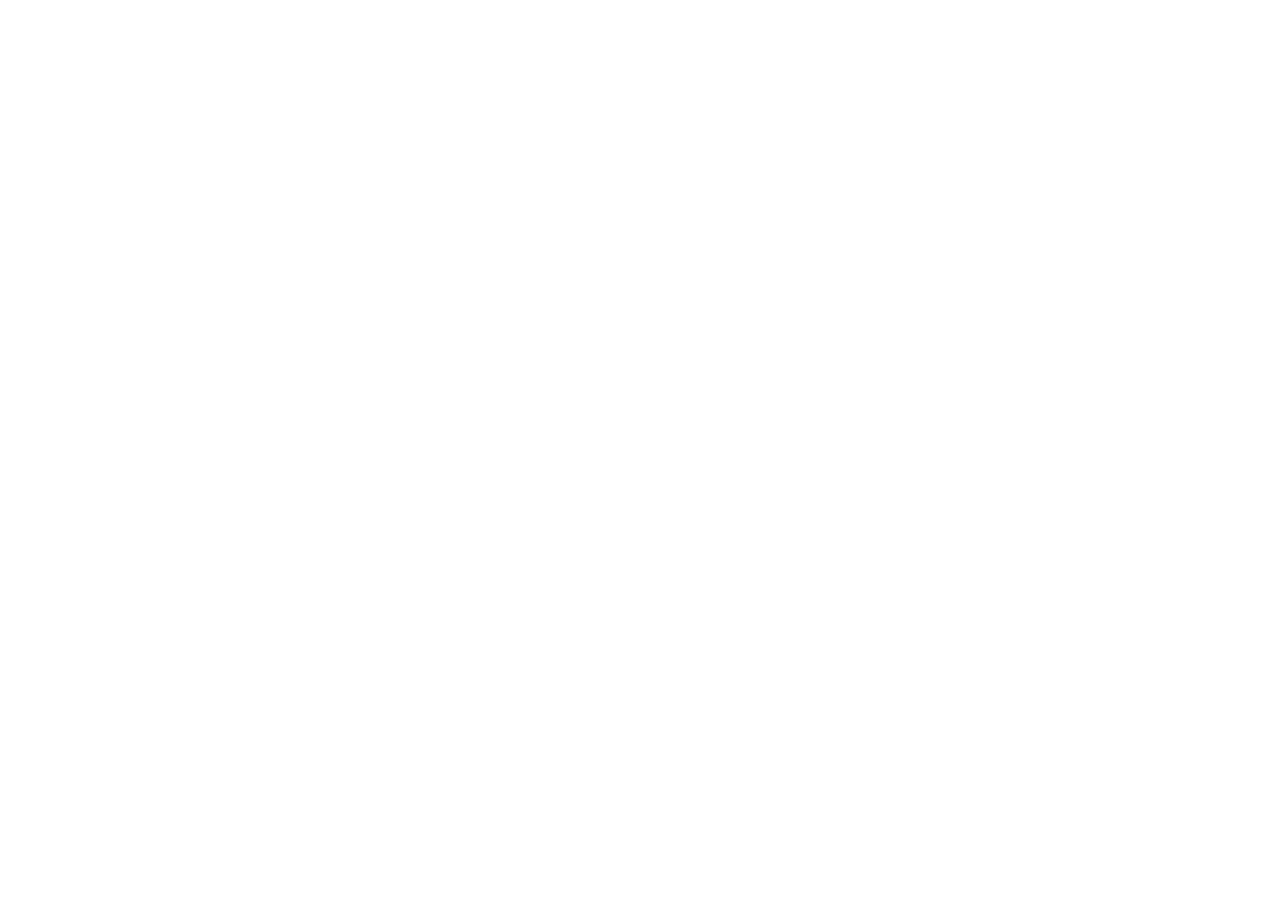
==== assets/index.html @ bbfa01c7 "add base file structure" ====
<!DOCTYPE html>
<html>
<head>
  <link rel="stylesheet" type="text/css" href="main.css">
  <meta charset="utf-8">
  <title>Simple site</title>
  <meta name="viewport" content="width=device-width, initial-scale=1">
</head>
<body>
  
</body>
</html>
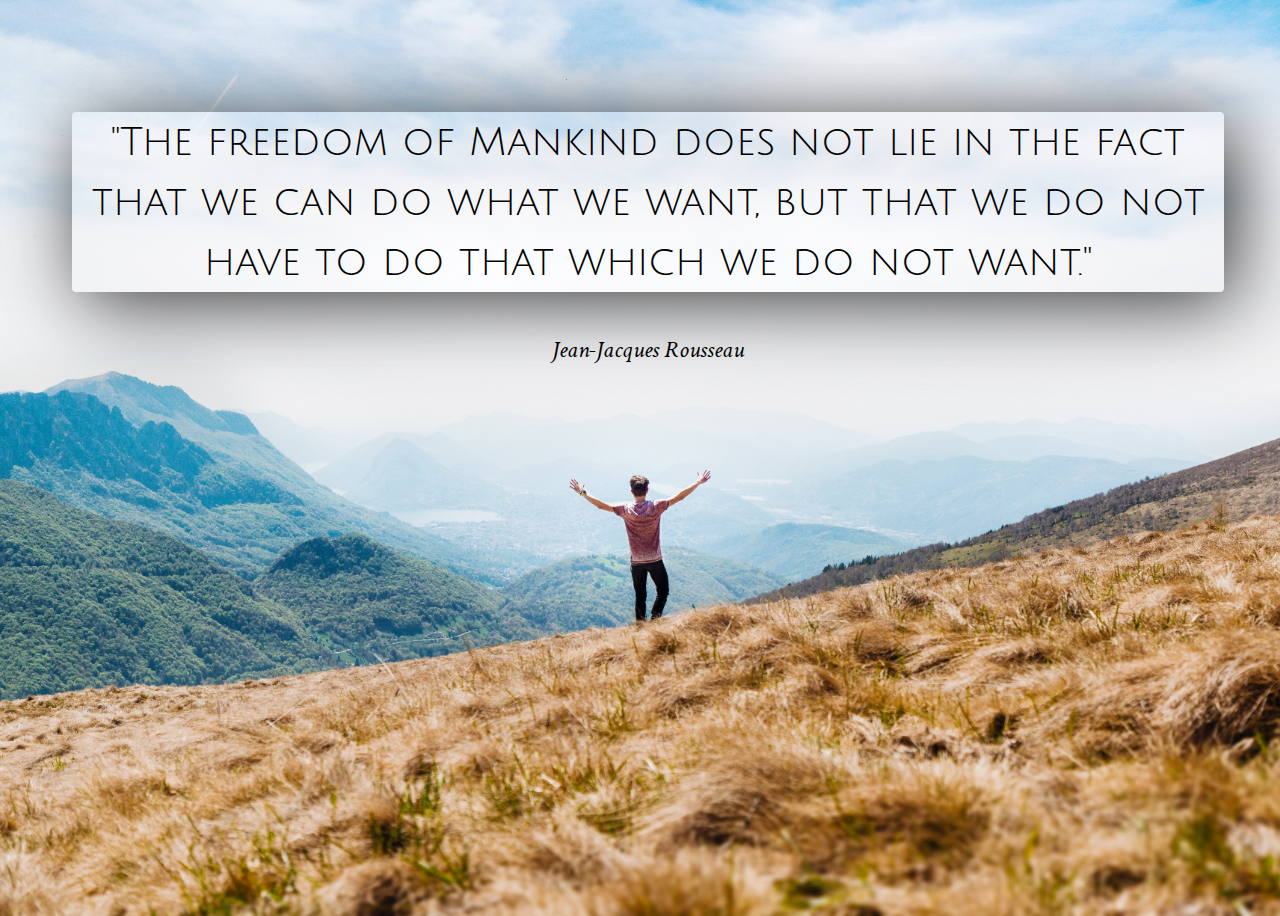
==== commit 777cd77c: "A simple site" ====
--- a/assets/index.html
+++ b/assets/index.html
@@ -1,12 +1,16 @@
 <!DOCTYPE html>
 <html>
 <head>
+   <link href="https://fonts.googleapis.com/css?family=Crimson+Text|Julius+Sans+One" rel="stylesheet">
   <link rel="stylesheet" type="text/css" href="main.css">
   <meta charset="utf-8">
   <title>Simple site</title>
   <meta name="viewport" content="width=device-width, initial-scale=1">
 </head>
 <body>
-  
+  <div class="wrapper">
+  <p class="quote">"The freedom of Mankind does not lie in the fact that we can do what we want, but that we do not have to do that which we do not want."</p>
+  <p class="name">Jean-Jacques Rousseau</p>
+  </div>
 </body>
 </html>--- a/assets/main.css
+++ b/assets/main.css
@@ -0,0 +1,31 @@
+body{
+  background:url(freedom.jpg) no-repeat  center ;
+  background-size: cover;
+  width:100%;
+  height:100vh;
+  }
+html,body{
+  margin: :0;
+  padding: :0;
+  font-size: 100%;
+  line-height: 1.5;
+}
+.wrapper{
+  text-align: center;
+  padding-top: 4rem;
+  width: 90%;
+  margin: 0 auto;
+}
+.quote {
+  font-family: 'Julius Sans One', sans-serif;
+  font-size: 2.5rem; 
+  border-radius: 4px;
+  box-shadow: hsla(0, 0%, 0%, .8) 10px 10px 80px;
+  
+}
+
+.name {
+  font-family: 'Crimson Text', serif;
+  font-size: 1.5rem;
+  font-style: italic;
+}